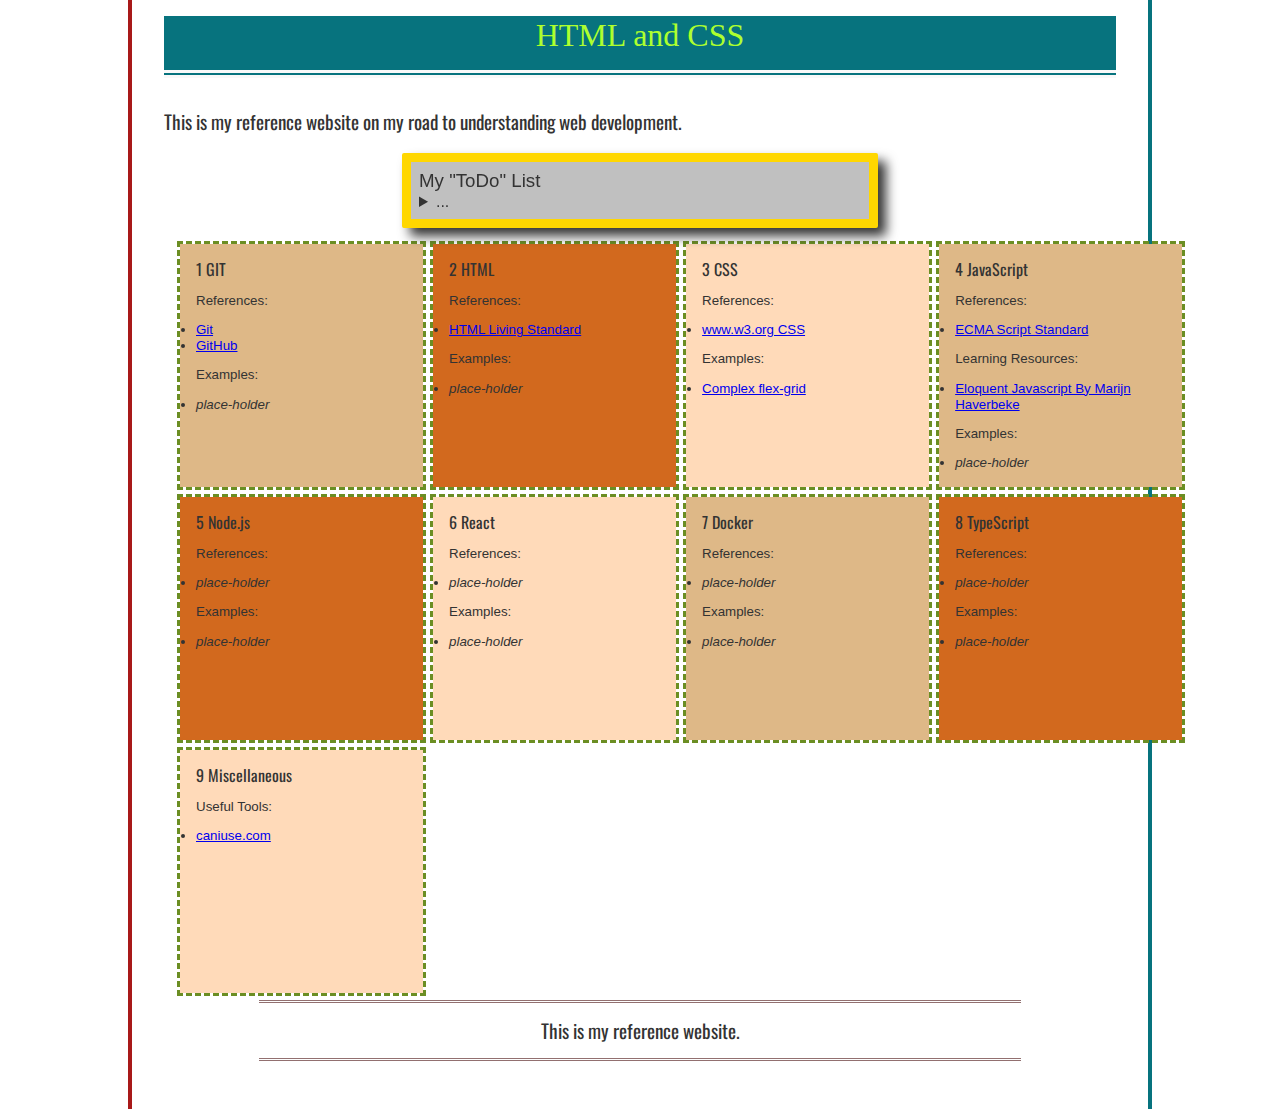
==== index.html @ 66a79ca1 "Some changes" ====
<!DOCTYPE html>
<html lang="en">
    <head>
        <link
            href="https://fonts.googleapis.com/css?family=Oswald:700"
            rel="stylesheet"
            type="text/css"
        />
        <meta charset="utf-8" />
        <title>Damian Trivett - Site #1</title>
        <meta name="viewport" content="width=device-width" />
        <link rel="stylesheet" href="css/styles.css" />
    </head>
    <body>
        <main>
            <header class="MyHeader">HTML and CSS</header>
            <p>This is my reference website on my road to understanding web development.</p>
            <div class="ToDo">
                <h3 class="SubHeader">My "ToDo" List</h3>
                <details>
                <summary>...</summary>
                    <ol class="MethodWrapper">
                        <li>Learn GIT</li>
                        <li>Learn HTML</li>
                        <li>Learn CSS</li>
                        <li>Learn JavaScript</li>
                        <li>Learn Node.js</li>
                        <li>Learn React</li>
                        <li>Learn Docker</li>
                        <li>Learn Typescript</li>
                    </ol>
                </details>
            </div>
            
            <div class="myGrid1">
                <div class="gi1">
                    1 GIT
                    <div class="gContent">
                        <p>References:</p>
                        <li><a href="https://git-scm.com/">Git</a></li>
                        <li><a href="https://github.com/">GitHub</a></li>
                        <p></p>
                        <p>Examples:</p>
                        <li><i>place-holder</i></li>
                    </div>
                </div>
                <div class="gi2">
                    2 HTML
                    <div class="gContent">
                        <p>References:</p>
                        <li><a href="https://html.spec.whatwg.org/multipage/">HTML Living Standard</a></li>
                        <p></p>
                        <p>Examples:</p>
                        <li><i>place-holder</i></li>
                    </div>
                </div>
                <div class="gi3">
                    3 CSS
                    <div class="gContent">
                        <p>References:</p>
                        <li><a href="https://www.w3.org/Style/CSS/">www.w3.org CSS</a></li>
                        <p></p>
                        <p>Examples:</p>
                        <li><a href="html/flex-grid.html">Complex flex-grid</a></li>
                    </div>
                </div>
                <div class="gi4">
                    4 JavaScript
                    <div class="gContent">
                        <p>References:</p>
                        <li><a href="https://www.ecma-international.org/technical-committees/tc39/">ECMA Script Standard</a></li>
                        <p>Learning Resources:</p>
                        <li><a href="https://eloquentjavascript.net/">Eloquent Javascript By Marijn Haverbeke</a></li>
                        <p></p>
                        <p>Examples:</p>
                        <li><i>place-holder</i></li>
                    </div>
                </div>
                <div class="gi5">
                    5 Node.js
                    <div class="gContent">
                        <p>References:</p>
                        <li><i>place-holder</i></li>
                        <p></p>
                        <p>Examples:</p>
                        <li><i>place-holder</i></li>
                    </div>
                </div>
                <div class="gi6">
                    6 React
                    <div class="gContent">
                        <p>References:</p>
                        <li><i>place-holder</i></li>
                        <p></p>
                        <p>Examples:</p>
                        <li><i>place-holder</i></li>
                    </div>
                </div>
                <div class="gi7">
                    7 Docker
                    <div class="gContent">
                        <p>References:</p>
                        <li><i>place-holder</i></li>
                        <p></p>
                        <p>Examples:</p>
                        <li><i>place-holder</i></li>
                    </div>
                </div>
                <div class="gi8">
                    8 TypeScript
                    <div class="gContent">
                        <p>References:</p>
                        <li><i>place-holder</i></li>
                        <p></p>
                        <p>Examples:</p>
                        <li><i>place-holder</i></li>
                    </div>
                </div>
                <div class="gi9">
                    9 Miscellaneous
                    <div class="gContent">
                        <p>Useful Tools:</p>
                        <li><a href="https://caniuse.com/">caniuse.com</a></li>
                        <p></p>
                    </div>
                </div>
            </div>

        </main>
        <footer>
            This is my reference website.
        </footer>
    </body>
</html>
---- css/styles.css ----
/*  The top CSS styles will be applied globally
    These should be overridden if required by
    media queries for specific cases
*/

* {
    box-sizing: border-box;
}

h1,
h2,
h3 {
    font-weight: 400;
}

p {
    /* white-space: pre-wrap; /* To preserve line breaks and wrap long lines */
    word-wrap: break-word; /* To break long words */
}

.MyHeader {
    font-size: 2rem;
    font-family: Cambria, Cochin, Georgia, Times, "Times New Roman", serif;
    color: greenyellow;
    background-color: #07737e;
}

body {
    border-left: 1px solid #a81919;
    border-right: 1px solid #07737e;
    padding: 1rem 0.5rem;
    font-size: 1rem;
    line-height: 1.2;
    margin: 0 auto;
    display: flex;
    flex-direction: column;
    max-width: 95%;
    min-height: 100%;
    color: #333;
    font-family: Oswald, Arial, Helvetica, sans-serif;
}

html {
    height: 100%;
}

header {
    text-align: center;
    border-bottom: 8px double #f9f9f9;
    margin-bottom: 2rem;
    padding-bottom: 1rem;
}

footer {
    margin-left: 0%;
    margin-right: 0%;
}

main {
    flex: 1 0 auto;
}

.MethodWrapper li {
    padding: 0.4rem 0;
    list-style-type: lower-roman;
    line-height: 0.5;
}

.ToDo {
    font-size: 0.8rem;
    font-family: Arial, Helvetica, sans-serif;
    padding: 0.2rem;
    margin: 0 auto;
    /* 
    * CSS clamp can be very handy!
    * First argument is min width, second is what it's aiming for (normally a % or vw) and the third is the max
    * https://developer.mozilla.org/en-US/docs/Web/CSS/clamp
     */
    width: clamp(250px, 50%, 1200px);
    /* width: 50%; */
    border-radius: 1px;
    background-color: silver;
    border: 7px solid gold;
    filter: drop-shadow(8px 8px 6px #333);
}

.ToDo h3 {
    margin: 0;
}

.myGrid1 {
    font-size: smaller;
    display: grid;
    width: 100%;
    padding: 1rem;
    grid-gap: 10px;
 
}

.gi1,
.gi4,
.gi7 {
    background-color: burlywood;
}

.gi2,
.gi5,
.gi8
 {
    background-color: chocolate;
}

.gi3,
.gi6,
.gi9
 {
    background-color: peachpuff;
}

.gContent{
    font-family: Arial, Helvetica, sans-serif;
    font-size: smaller;
}

[class^="gi"] {
    outline: 3px dashed olivedrab;
    padding: 1rem;
    aspect-ratio: 1/1;
}

/* Your grid overflowed a bit on phones */
@media screen and (min-width: 560px) {
    .myGrid1 {
        grid-template-columns: repeat(4, 1fr);
    }
}

@media screen and (min-width: 800px) {
    /* When I have a wider screen > the min-width pixels specified if the
   media query apply these overrides */
    body {
        border-left: 4px solid #a81919;
        border-right: 4px solid #07737e;
        font-size: 1.2rem;
        line-height: 1.2;
        padding: 1rem 2rem;
        display: flex;
        flex-direction: column;
        min-height: 100%;
        max-width: 80%;
    }

    footer {
        text-align: center;
        margin-left: 10%;
        margin-right: 10%;
        border-top: 3px double #927070;
        border-bottom: 3px double #927070;
        margin-top: 2rem;
        padding-top: 1rem;
        margin-bottom: 2rem;
        padding-bottom: 1rem;
    }

    .ToDo {
        font-size: 1rem;
        padding: 0.5rem;
        align-content: center;
        border-radius: 2px;
        background-color: silver;
        border: 9px solid gold;
    }
}
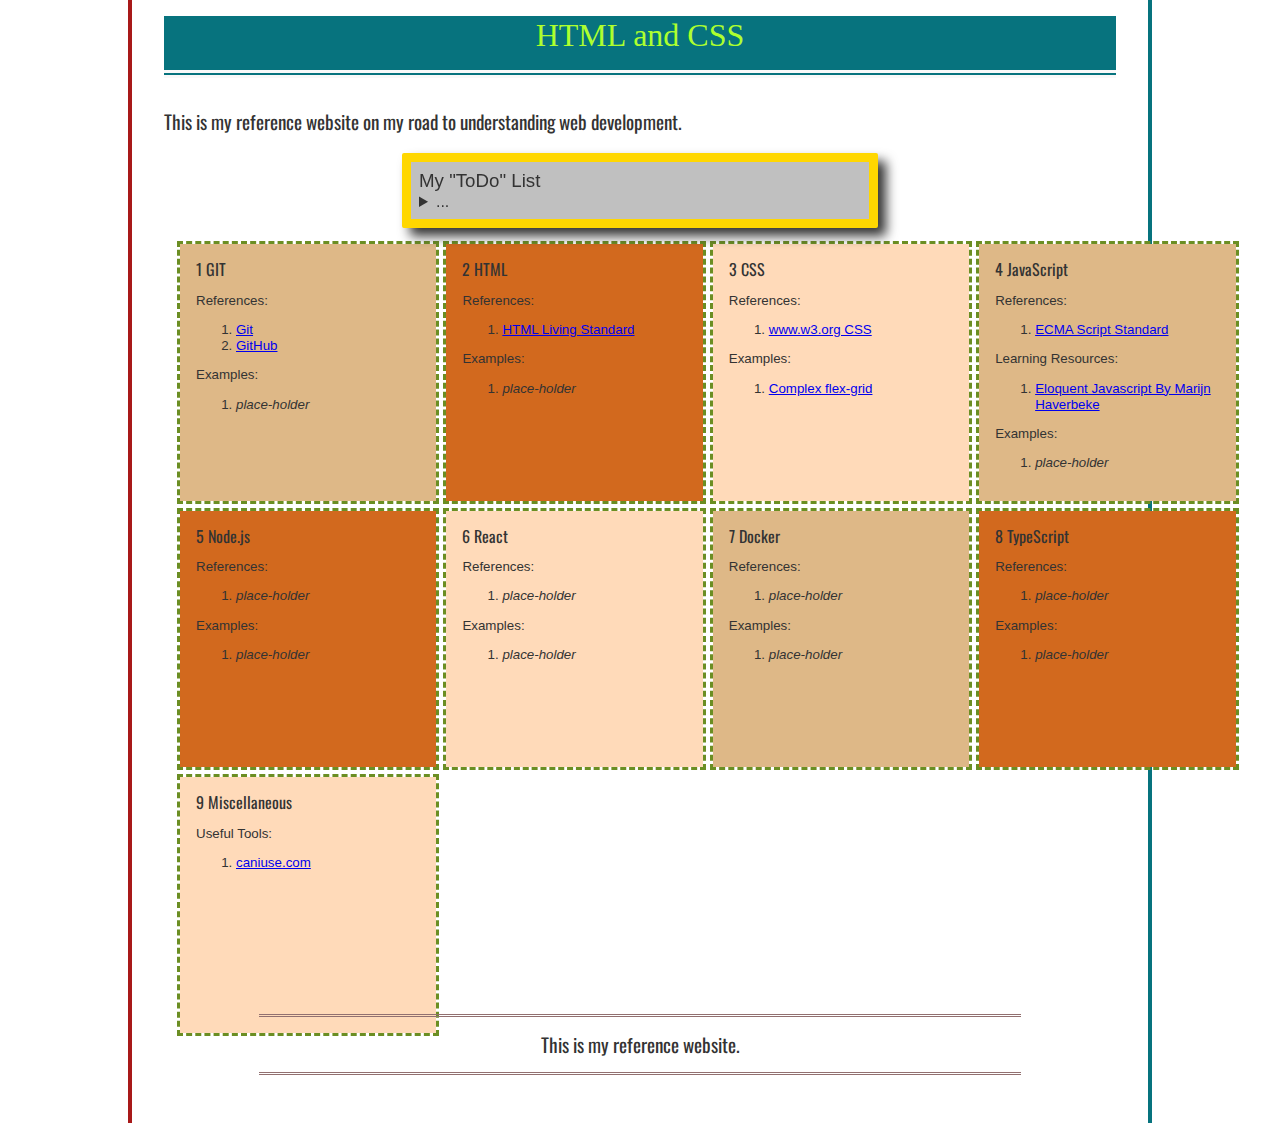
==== commit e364a0c3: "Fixes to lists" ====
--- a/index.html
+++ b/index.html
@@ -37,90 +37,113 @@
                     1 GIT
                     <div class="gContent">
                         <p>References:</p>
-                        <li><a href="https://git-scm.com/">Git</a></li>
-                        <li><a href="https://github.com/">GitHub</a></li>
+                        <ol>                        
+                            <li><a href="https://git-scm.com/">Git</a></li>
+                            <li><a href="https://github.com/">GitHub</a></li>
+                        </ol>
                         <p></p>
                         <p>Examples:</p>
-                        <li><i>place-holder</i></li>
+                        <ol>
+                            <li><i>place-holder</i></li>
+                        </ol>
                     </div>
                 </div>
                 <div class="gi2">
                     2 HTML
                     <div class="gContent">
                         <p>References:</p>
-                        <li><a href="https://html.spec.whatwg.org/multipage/">HTML Living Standard</a></li>
+                        <ol>
+                            <li><a href="https://html.spec.whatwg.org/multipage/">HTML Living Standard</a></li>
+                        </ol>
                         <p></p>
                         <p>Examples:</p>
-                        <li><i>place-holder</i></li>
+                        <ol>
+                            <li><i>place-holder</i></li>
+                        </ol>
                     </div>
                 </div>
                 <div class="gi3">
                     3 CSS
                     <div class="gContent">
                         <p>References:</p>
-                        <li><a href="https://www.w3.org/Style/CSS/">www.w3.org CSS</a></li>
-                        <p></p>
+                        <ol>
+                            <li><a href="https://www.w3.org/Style/CSS/">www.w3.org CSS</a></li>
+                        </ol>
+                        <p></p>                        
                         <p>Examples:</p>
-                        <li><a href="html/flex-grid.html">Complex flex-grid</a></li>
+                        <ol>
+                            <li><a href="html/flex-grid.html">Complex flex-grid</a></li>
+                        </ol>
                     </div>
                 </div>
                 <div class="gi4">
                     4 JavaScript
                     <div class="gContent">
                         <p>References:</p>
-                        <li><a href="https://www.ecma-international.org/technical-committees/tc39/">ECMA Script Standard</a></li>
+                        <ol>
+                            <li><a href="https://www.ecma-international.org/technical-committees/tc39/">ECMA Script Standard</a></li>
+                        </ol>
                         <p>Learning Resources:</p>
-                        <li><a href="https://eloquentjavascript.net/">Eloquent Javascript By Marijn Haverbeke</a></li>
+                        <ol>
+                            <li><a href="https://eloquentjavascript.net/">Eloquent Javascript By Marijn Haverbeke</a></li>
+                        </ol>
                         <p></p>
                         <p>Examples:</p>
-                        <li><i>place-holder</i></li>
+                        <ol><li><i>place-holder</i></li></ol>
+                        
                     </div>
                 </div>
                 <div class="gi5">
                     5 Node.js
                     <div class="gContent">
                         <p>References:</p>
-                        <li><i>place-holder</i></li>
+                        <ol><li><i>place-holder</i></li></ol>
                         <p></p>
                         <p>Examples:</p>
-                        <li><i>place-holder</i></li>
+                        <ol><li><i>place-holder</i></li></ol>
                     </div>
                 </div>
                 <div class="gi6">
                     6 React
                     <div class="gContent">
                         <p>References:</p>
-                        <li><i>place-holder</i></li>
+                        <ol><li><i>place-holder</i></li></ol>
                         <p></p>
                         <p>Examples:</p>
-                        <li><i>place-holder</i></li>
+                        <ol><li><i>place-holder</i></li></ol>
                     </div>
                 </div>
                 <div class="gi7">
                     7 Docker
                     <div class="gContent">
                         <p>References:</p>
-                        <li><i>place-holder</i></li>
+                        <ol><li><i>place-holder</i></li></ol>
                         <p></p>
                         <p>Examples:</p>
-                        <li><i>place-holder</i></li>
+                        <ol><li><i>place-holder</i></li></ol>
                     </div>
                 </div>
                 <div class="gi8">
                     8 TypeScript
                     <div class="gContent">
                         <p>References:</p>
-                        <li><i>place-holder</i></li>
+                        <ol>
+                            <li><i>place-holder</i></li>
+                        </ol>
                         <p></p>
                         <p>Examples:</p>
-                        <li><i>place-holder</i></li>
+                        <ol>
+                            <li><i>place-holder</i></li>
+                        </ol>
                     </div>
                 </div>
                 <div class="gi9">
                     9 Miscellaneous
                     <div class="gContent">
                         <p>Useful Tools:</p>
-                        <li><a href="https://caniuse.com/">caniuse.com</a></li>
+                        <ol>
+                            <li><a href="https://caniuse.com/">caniuse.com</a></li>
+                        </ol>
                         <p></p>
                     </div>
                 </div>
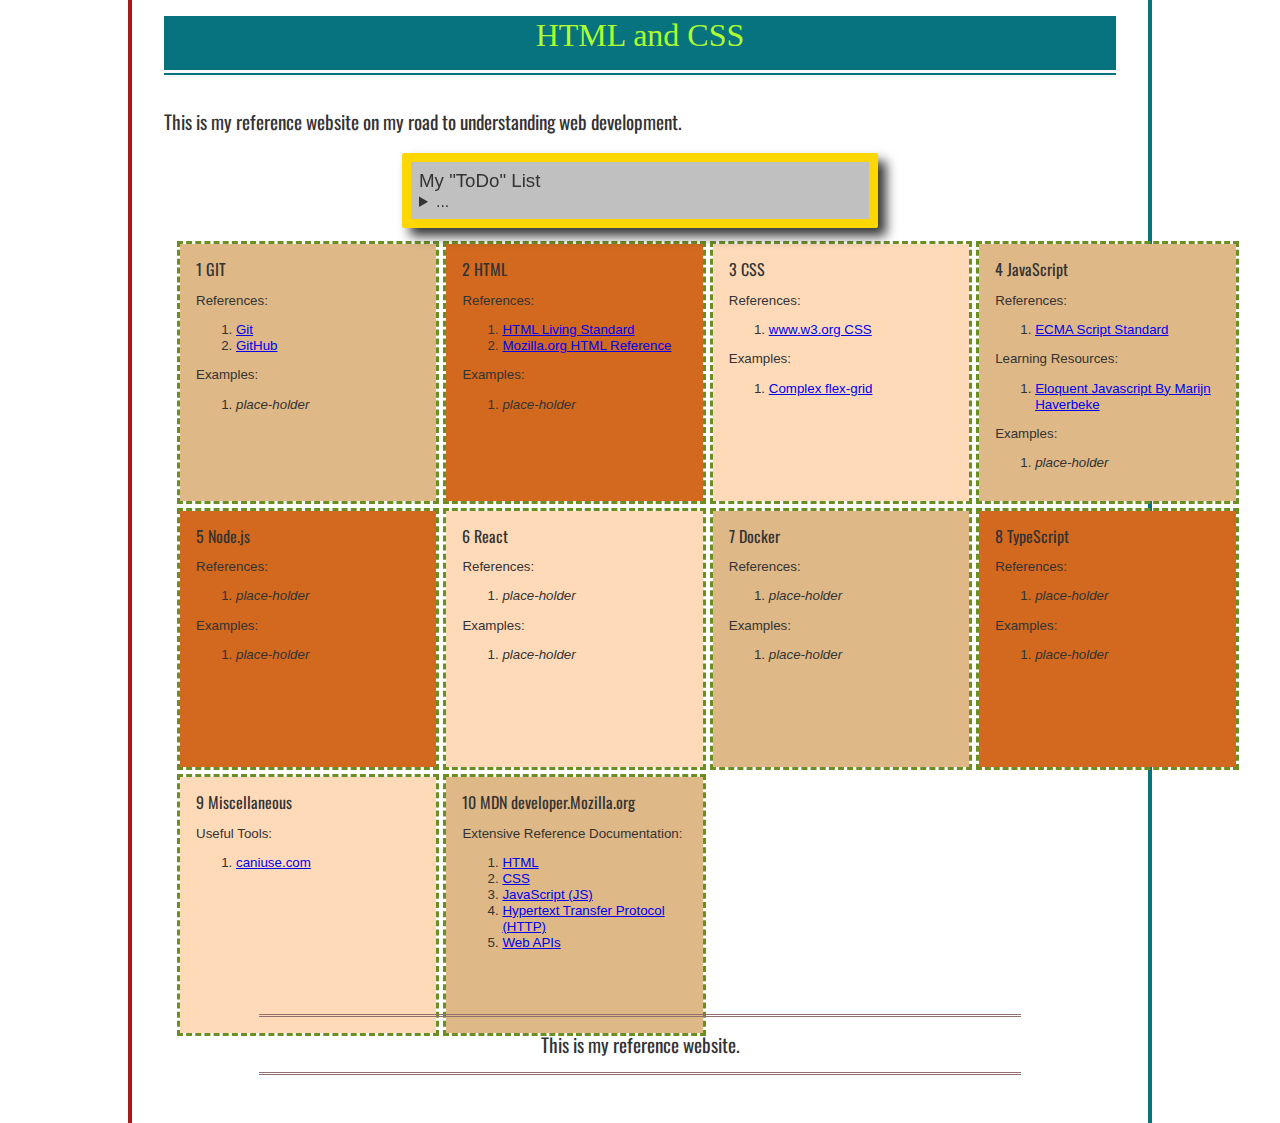
==== commit b4d10aa2: "Added MDN Links" ====
--- a/index.html
+++ b/index.html
@@ -54,6 +54,7 @@
                         <p>References:</p>
                         <ol>
                             <li><a href="https://html.spec.whatwg.org/multipage/">HTML Living Standard</a></li>
+                            <li><a href="https://developer.mozilla.org/en-US/docs/Web/HTML">Mozilla.org HTML Reference</a></li>
                         </ol>
                         <p></p>
                         <p>Examples:</p>
@@ -147,6 +148,20 @@
                         <p></p>
                     </div>
                 </div>
+                <div class="gi10">
+                    10 MDN developer.Mozilla.org
+                    <div class="gContent">
+                        <p>Extensive Reference Documentation:</p>
+                        <ol>
+                            <li><a href="https://developer.mozilla.org/en-US/docs/Web/HTML">HTML</a></li>
+                            <li><a href="https://developer.mozilla.org/en-US/docs/Web/CSS">CSS</a></li>
+                            <li><a href="https://developer.mozilla.org/en-US/docs/Web/JavaScript">JavaScript (JS)</a></li>
+                            <li><a href="https://developer.mozilla.org/en-US/docs/Web/HTTP">Hypertext Transfer Protocol (HTTP) </a></li>
+                            <li><a href="https://developer.mozilla.org/en-US/docs/Web/API">Web APIs</a></li>
+                        </ol>
+                        <p></p>
+                    </div>
+                </div>
             </div>
 
         </main>
--- a/css/styles.css
+++ b/css/styles.css
@@ -97,9 +97,7 @@
  
 }
 
-.gi1,
-.gi4,
-.gi7 {
+.gi1, .gi4, .gi7, .gi10 {
     background-color: burlywood;
 }
 
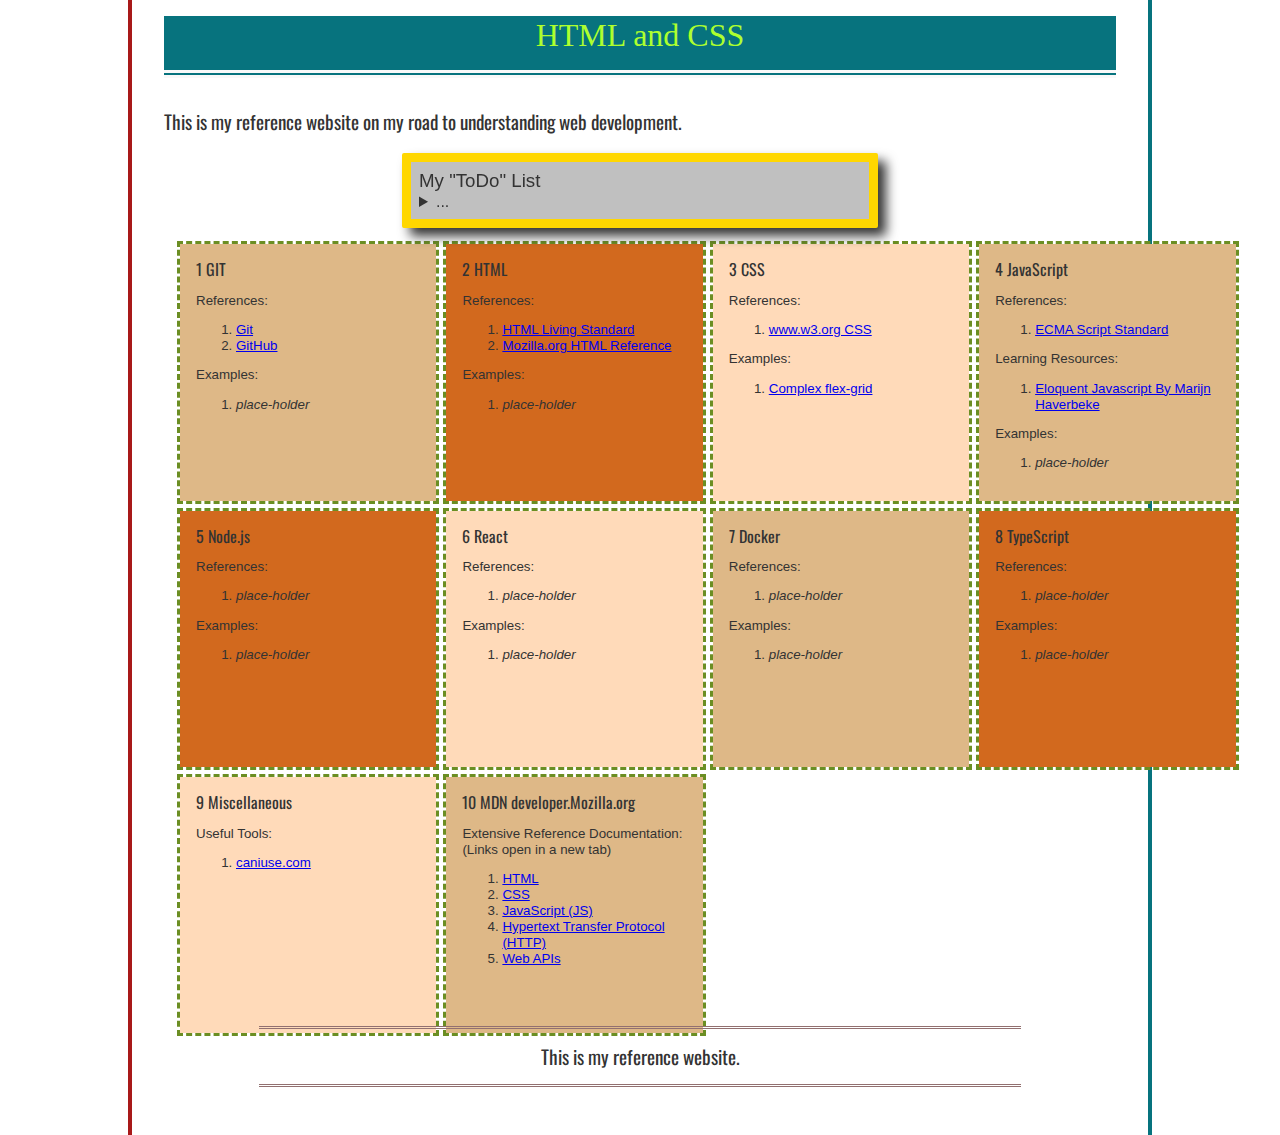
==== commit 08ebedf0: "Swamended some links to open in a new tab using target="_blank"" ====
--- a/index.html
+++ b/index.html
@@ -151,13 +151,14 @@
                 <div class="gi10">
                     10 MDN developer.Mozilla.org
                     <div class="gContent">
-                        <p>Extensive Reference Documentation:</p>
+                        <p>Extensive Reference Documentation:<br>(Links open in a new tab)</p>
+                        <!--using target="_blank" in the anchor causes the link to open in a new tab-->
                         <ol>
-                            <li><a href="https://developer.mozilla.org/en-US/docs/Web/HTML">HTML</a></li>
-                            <li><a href="https://developer.mozilla.org/en-US/docs/Web/CSS">CSS</a></li>
-                            <li><a href="https://developer.mozilla.org/en-US/docs/Web/JavaScript">JavaScript (JS)</a></li>
-                            <li><a href="https://developer.mozilla.org/en-US/docs/Web/HTTP">Hypertext Transfer Protocol (HTTP) </a></li>
-                            <li><a href="https://developer.mozilla.org/en-US/docs/Web/API">Web APIs</a></li>
+                            <li><a href="https://developer.mozilla.org/en-US/docs/Web/HTML" target="_blank">HTML</a></li>
+                            <li><a href="https://developer.mozilla.org/en-US/docs/Web/CSS" target="_blank">CSS</a></li>
+                            <li><a href="https://developer.mozilla.org/en-US/docs/Web/JavaScript" target="_blank">JavaScript (JS)</a></li>
+                            <li><a href="https://developer.mozilla.org/en-US/docs/Web/HTTP" target="_blank">Hypertext Transfer Protocol (HTTP) </a></li>
+                            <li><a href="https://developer.mozilla.org/en-US/docs/Web/API" target="_blank">Web APIs</a></li>
                         </ol>
                         <p></p>
                     </div>
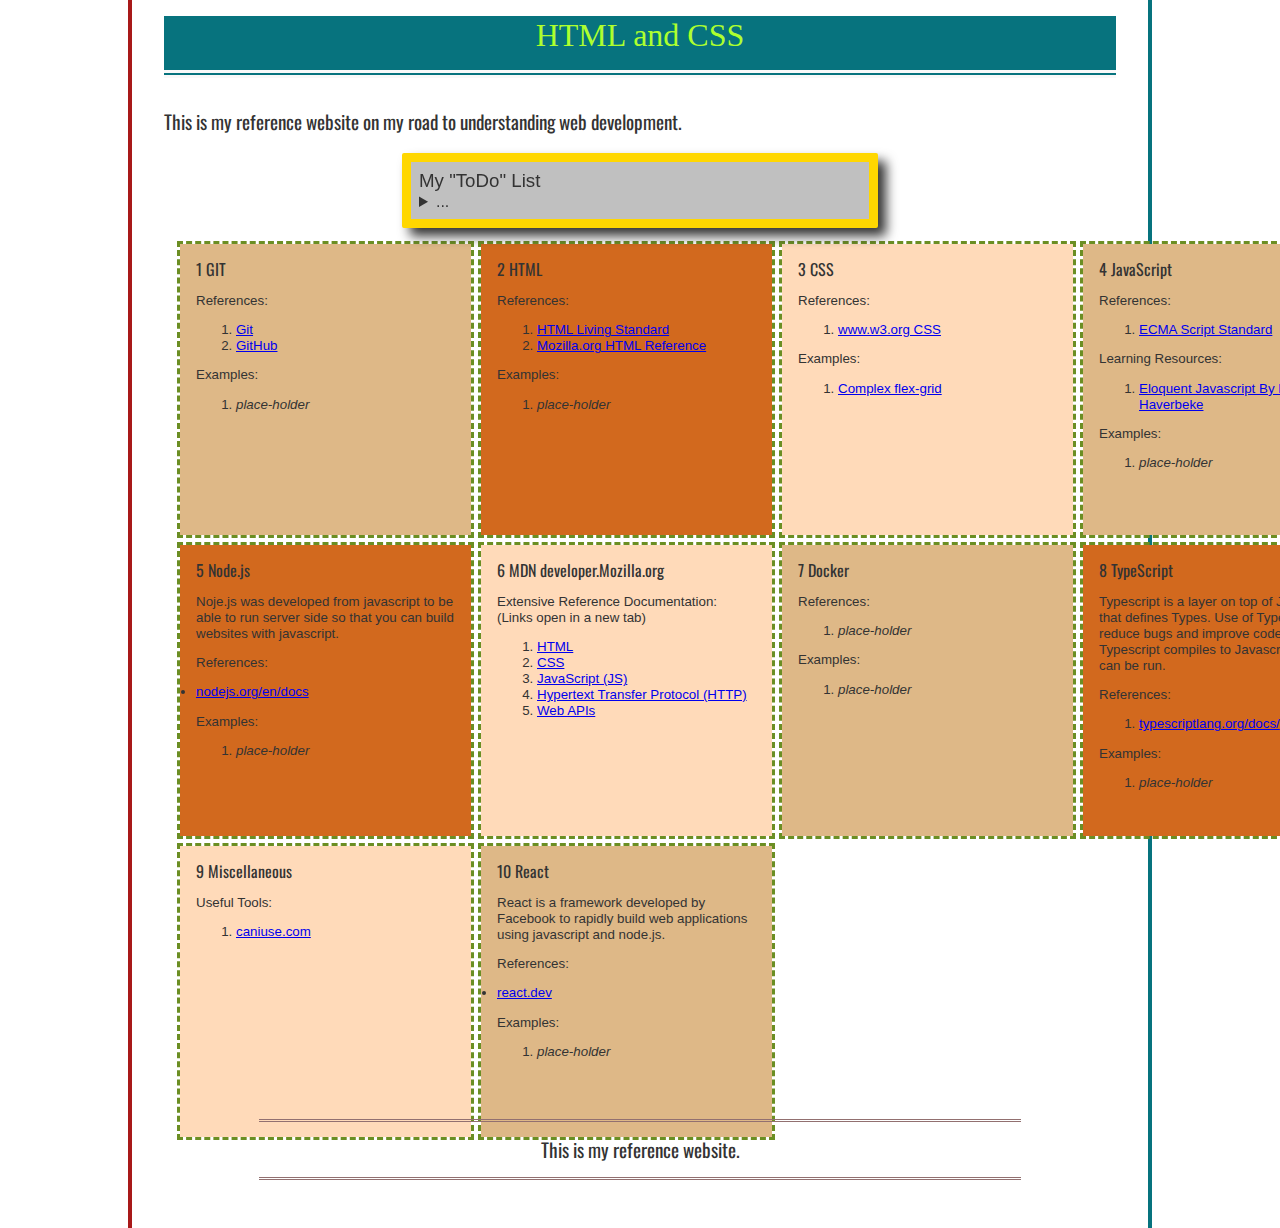
==== commit 7930d1ba: "Added some more links and a few descriptions" ====
--- a/index.html
+++ b/index.html
@@ -96,22 +96,35 @@
                 </div>
                 <div class="gi5">
                     5 Node.js
+                    
                     <div class="gContent">
+                        <p>Noje.js was developed from javascript to be able to run server side so that you can
+                             build websites with javascript.</p>
                         <p>References:</p>
-                        <ol><li><i>place-holder</i></li></ol>
+                        <li><a href="https://nodejs.org/en/docs">nodejs.org/en/docs</a></li>
                         <p></p>
                         <p>Examples:</p>
                         <ol><li><i>place-holder</i></li></ol>
                     </div>
                 </div>
                 <div class="gi6">
-                    6 React
+                    6 MDN developer.Mozilla.org
                     <div class="gContent">
-                        <p>References:</p>
-                        <ol><li><i>place-holder</i></li></ol>
+                        <p>Extensive Reference Documentation:<br>(Links open in a new tab)</p>
+                        <!--using target="_blank" in the anchor causes the link to open in a new tab-->
+                        <ol>
+                            <li><a href="https://developer.mozilla.org/en-US/docs/Web/HTML" 
+                                target="_blank">HTML</a></li>
+                            <li><a href="https://developer.mozilla.org/en-US/docs/Web/CSS" 
+                                target="_blank">CSS</a></li>
+                            <li><a href="https://developer.mozilla.org/en-US/docs/Web/JavaScript" 
+                                target="_blank">JavaScript (JS)</a></li>
+                            <li><a href="https://developer.mozilla.org/en-US/docs/Web/HTTP" 
+                                target="_blank">Hypertext Transfer Protocol (HTTP) </a></li>
+                            <li><a href="https://developer.mozilla.org/en-US/docs/Web/API" 
+                                target="_blank">Web APIs</a></li>
+                        </ol>
                         <p></p>
-                        <p>Examples:</p>
-                        <ol><li><i>place-holder</i></li></ol>
                     </div>
                 </div>
                 <div class="gi7">
@@ -127,9 +140,12 @@
                 <div class="gi8">
                     8 TypeScript
                     <div class="gContent">
+                        <p>Typescript is a layer on top of Javascript that defines Types.  
+                            Use of Types should reduce bugs and improve code quality.  
+                            Typescript compiles to Javascript before it can be run.</p>
                         <p>References:</p>
                         <ol>
-                            <li><i>place-holder</i></li>
+                            <li><a href="https://www.typescriptlang.org/docs/">typescriptlang.org/docs/</a></li>
                         </ol>
                         <p></p>
                         <p>Examples:</p>
@@ -149,18 +165,15 @@
                     </div>
                 </div>
                 <div class="gi10">
-                    10 MDN developer.Mozilla.org
+                    10 React
                     <div class="gContent">
-                        <p>Extensive Reference Documentation:<br>(Links open in a new tab)</p>
-                        <!--using target="_blank" in the anchor causes the link to open in a new tab-->
-                        <ol>
-                            <li><a href="https://developer.mozilla.org/en-US/docs/Web/HTML" target="_blank">HTML</a></li>
-                            <li><a href="https://developer.mozilla.org/en-US/docs/Web/CSS" target="_blank">CSS</a></li>
-                            <li><a href="https://developer.mozilla.org/en-US/docs/Web/JavaScript" target="_blank">JavaScript (JS)</a></li>
-                            <li><a href="https://developer.mozilla.org/en-US/docs/Web/HTTP" target="_blank">Hypertext Transfer Protocol (HTTP) </a></li>
-                            <li><a href="https://developer.mozilla.org/en-US/docs/Web/API" target="_blank">Web APIs</a></li>
-                        </ol>
+                        <p>React is a framework developed by Facebook to rapidly build web applications 
+                            using javascript and node.js.</p>
+                        <p>References:</p>
+                        <li><a href="https://react.dev/">react.dev</a></li>
                         <p></p>
+                        <p>Examples:</p>
+                        <ol><li><i>place-holder</i></li></ol>
                     </div>
                 </div>
             </div>
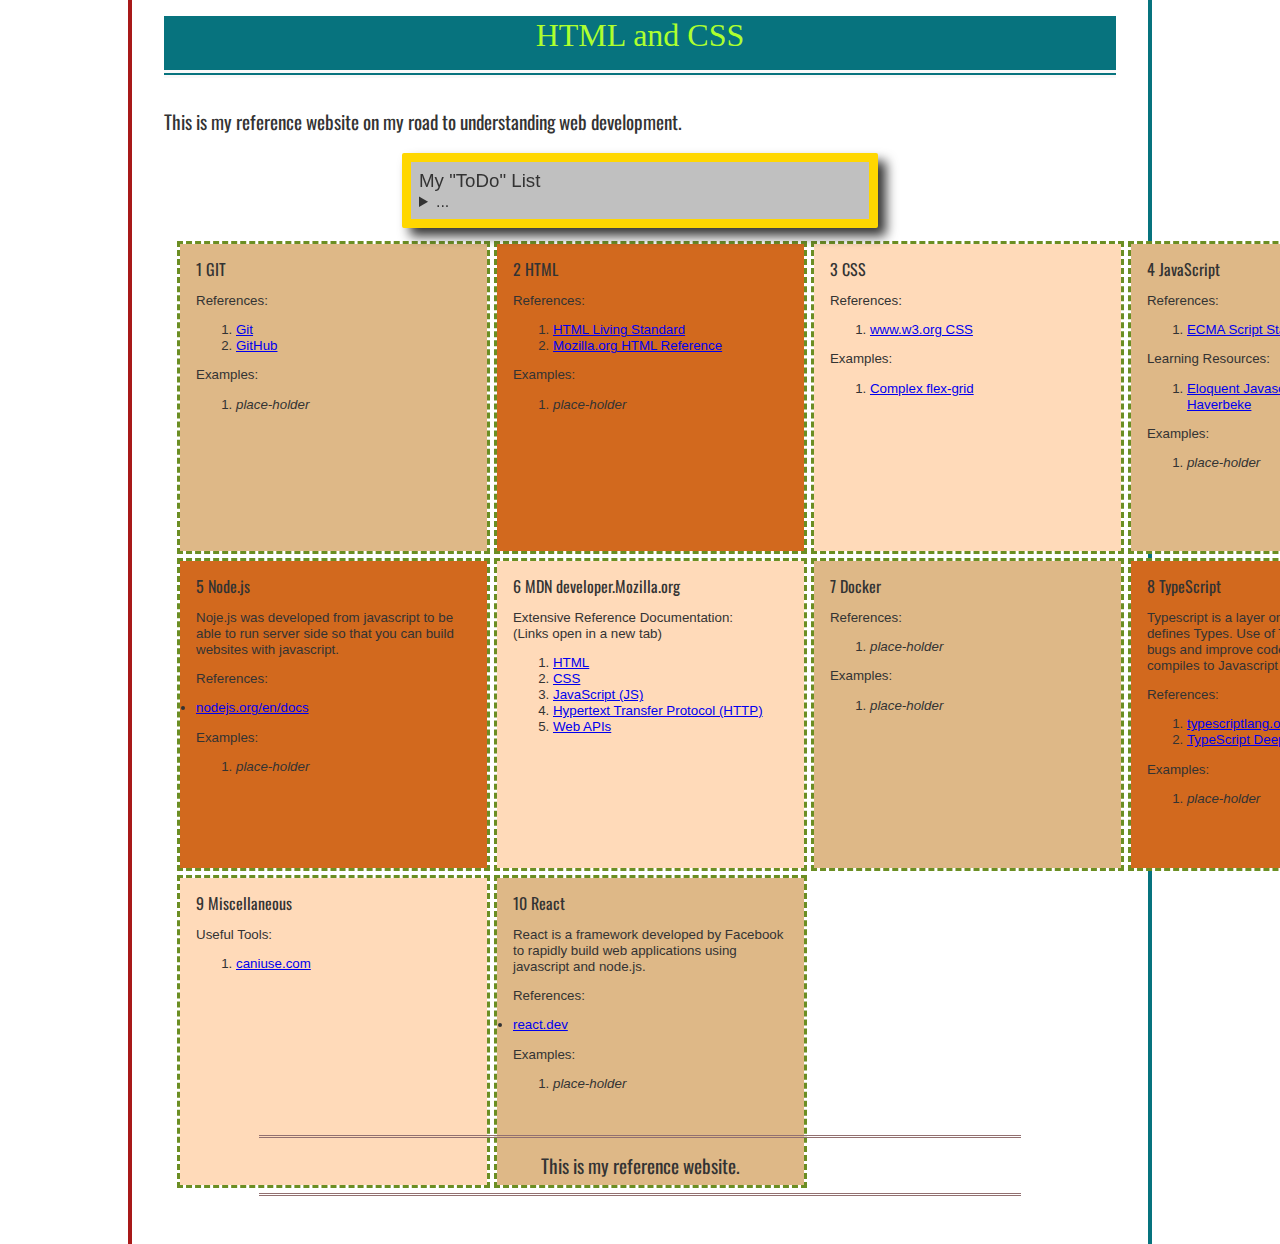
==== commit 6edb43ab: "Added TypeScript link" ====
--- a/index.html
+++ b/index.html
@@ -146,6 +146,9 @@
                         <p>References:</p>
                         <ol>
                             <li><a href="https://www.typescriptlang.org/docs/">typescriptlang.org/docs/</a></li>
+                            <li><a href="https://basarat.gitbook.io/typescript/">TypeScript Deep Dive</a></li>
+
+                            
                         </ol>
                         <p></p>
                         <p>Examples:</p>
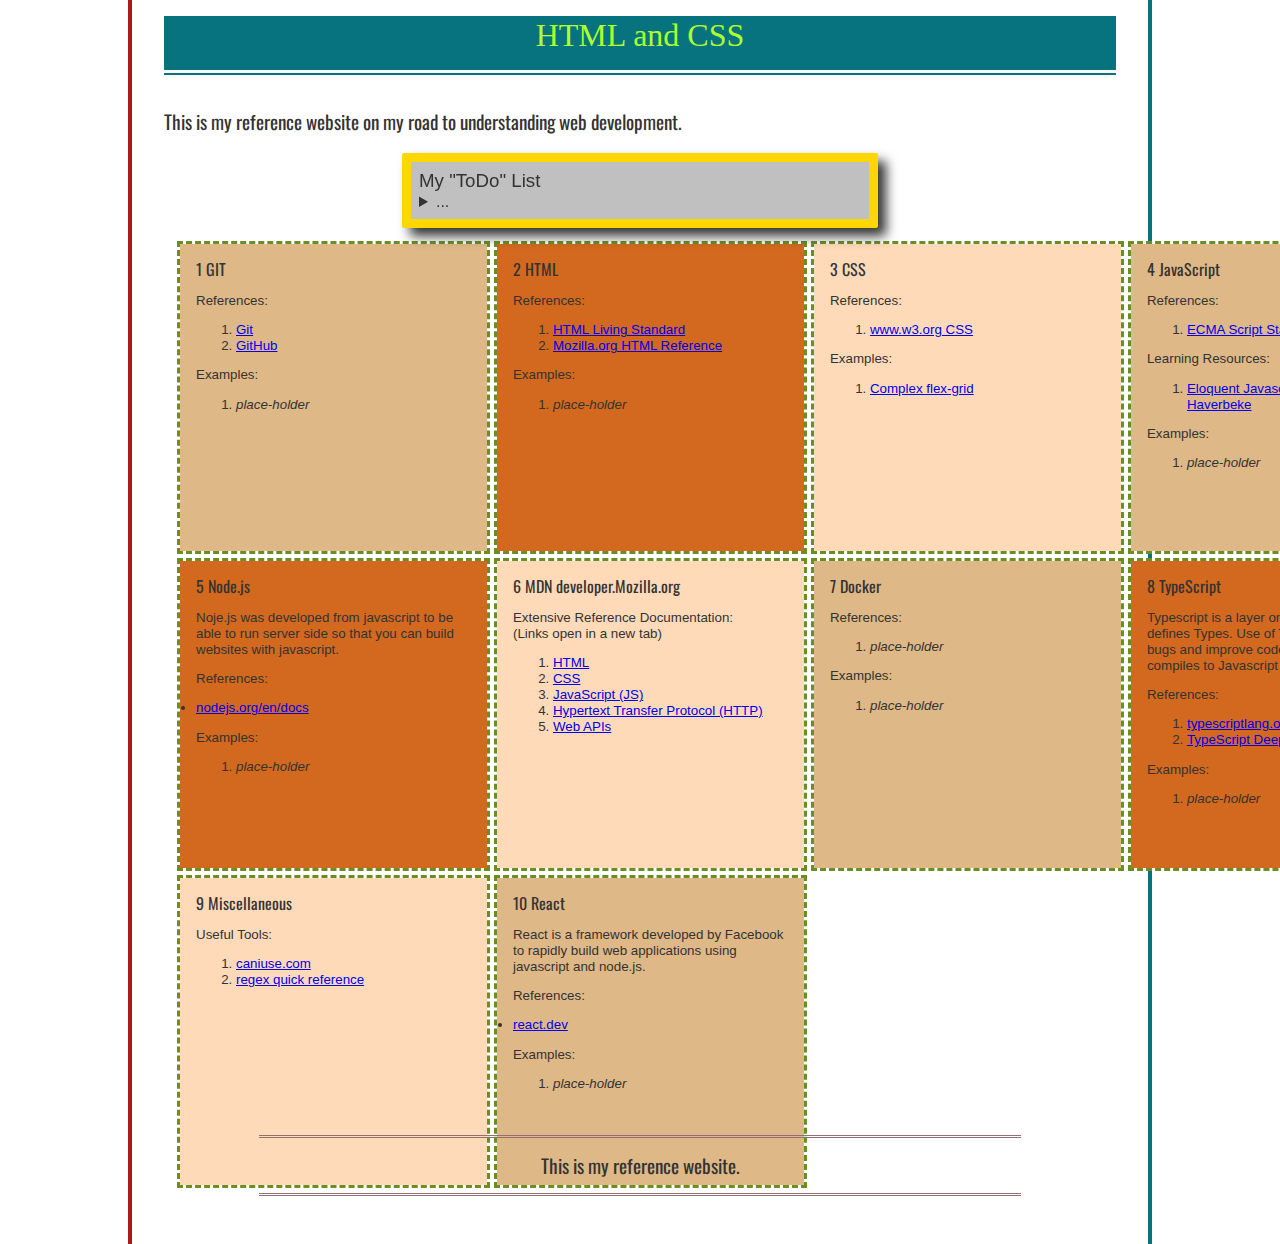
==== commit a5bae5ff: "Added a link for regex" ====
--- a/index.html
+++ b/index.html
@@ -163,6 +163,7 @@
                         <p>Useful Tools:</p>
                         <ol>
                             <li><a href="https://caniuse.com/">caniuse.com</a></li>
+                            <li><a href="https://www.regular-expressions.info/refquick.html">regex quick reference</a></li>
                         </ol>
                         <p></p>
                     </div>
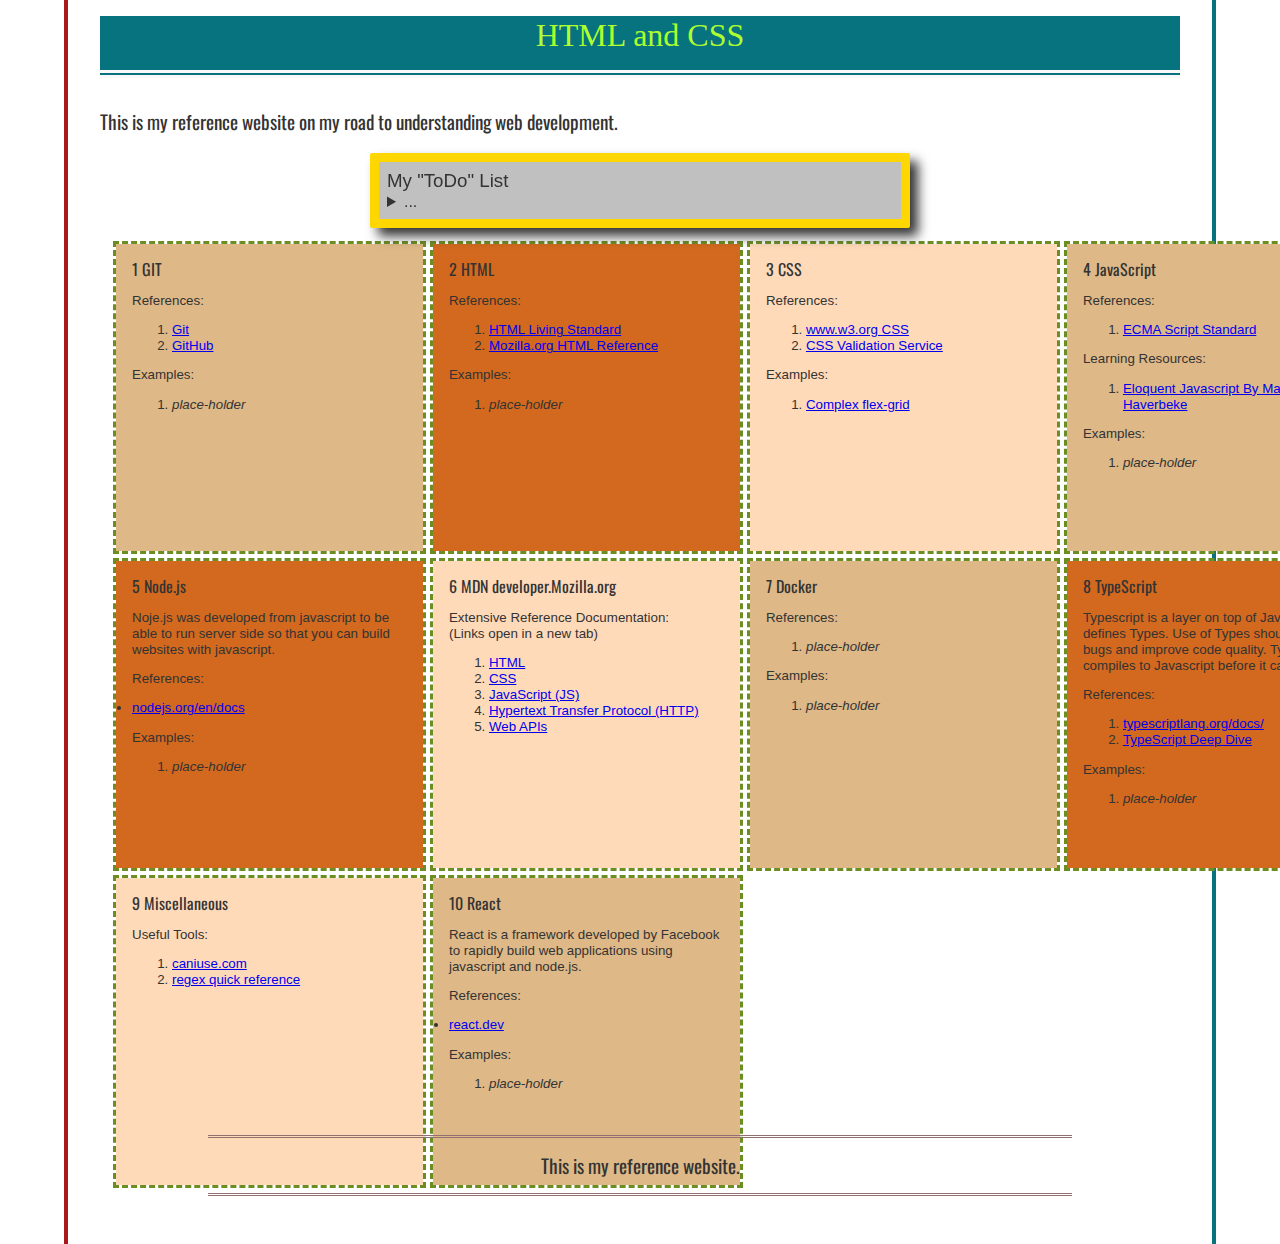
==== commit a952e81d: "Added link to CSS Validator" ====
--- a/index.html
+++ b/index.html
@@ -69,6 +69,8 @@
                         <p>References:</p>
                         <ol>
                             <li><a href="https://www.w3.org/Style/CSS/">www.w3.org CSS</a></li>
+                            <li><a href="https://jigsaw.w3.org/css-validator/">CSS Validation Service</a></li>
+                            
                         </ol>
                         <p></p>                        
                         <p>Examples:</p>
--- a/css/styles.css
+++ b/css/styles.css
@@ -145,7 +145,7 @@
         display: flex;
         flex-direction: column;
         min-height: 100%;
-        max-width: 80%;
+        max-width: 90%;
     }
 
     footer {
